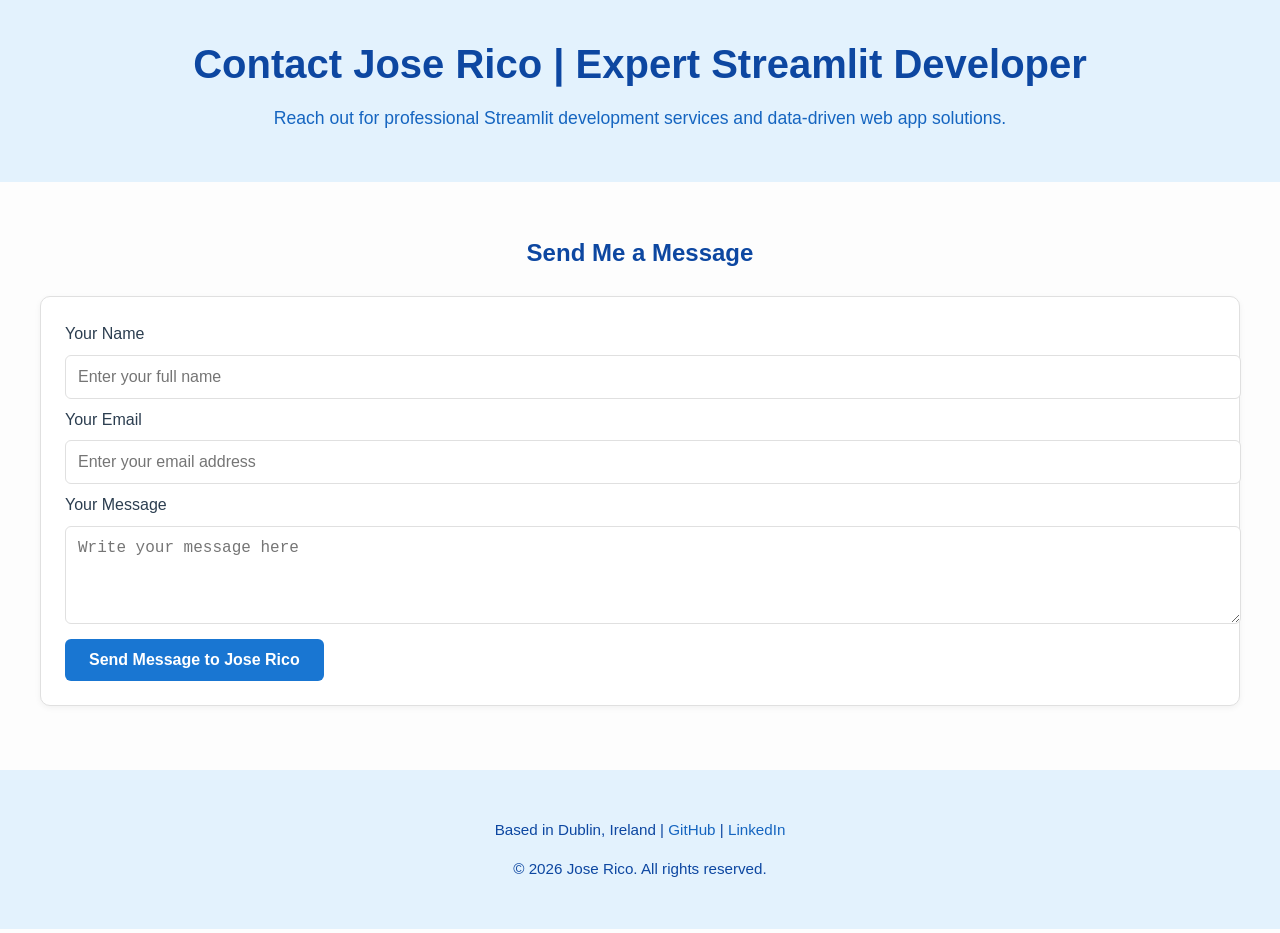
==== Pages/contact.html @ fbb4b767 "Adding files" ====
<!DOCTYPE html>
<html lang="en">
<head>
    <meta charset="UTF-8">
    <meta name="viewport" content="width=device-width, initial-scale=1.0">
    <meta name="description" content="Get in touch with Jose Rico, professional Streamlit developer. Contact me for custom Streamlit apps, Python development, and data-driven solutions." />
    <meta name="keywords" content="Contact Streamlit Developer, Jose Rico, Python, Streamlit Apps, Web Apps, Custom Apps Development, Data Science Solutions" />
    <meta name="author" content="Jose Rico" />
    <title>Contact Jose Rico | Expert Streamlit Developer</title>
    <link rel="stylesheet" href="../assets/styles/styles.css">
    <!-- Favicon -->
    <link rel="icon" href="../assets/img/favicon.png" type="image/png">
</head>
<body>
    <header>
        <h1>Contact Jose Rico | Expert Streamlit Developer</h1>
        <p>Reach out for professional Streamlit development services and data-driven web app solutions.</p>
    </header>

    <section id="contact-form">
        <h2>Send Me a Message</h2>
        <div class="card">
            <form action="https://formspree.io/f/xwplzkkz" method="POST">
                <label for="name">Your Name</label>
                <input type="text" id="name" name="name" placeholder="Enter your full name" required>

                <label for="email">Your Email</label>
                <input type="email" id="email" name="email" placeholder="Enter your email address" required>

                <label for="message">Your Message</label>
                <textarea id="message" name="message" rows="4" placeholder="Write your message here" required></textarea>

                <input type="submit" value="Send Message to Jose Rico" class="cta-btn">
            </form>
        </div>
    </section>

    <footer>
        <p>Based in Dublin, Ireland | <a href="https://github.com/josericodata" target="_blank" rel="noopener">GitHub</a> | <a href="https://www.linkedin.com/in/josericodata/" target="_blank" rel="noopener">LinkedIn</a></p>
        <p>&copy; <span id="year"></span> Jose Rico. All rights reserved.</p>
        <script>
            document.getElementById('year').textContent = new Date().getFullYear();
        </script>
    </footer>
</body>
</html>
---- assets/styles/styles.css ----
body {
    font-family: 'Segoe UI', Tahoma, Geneva, Verdana, sans-serif;
    margin: 0;
    background-color: #fdfdfd;
    color: #2c3e50;
    line-height: 1.6;
  }
  
  header {
    background-color: #e3f2fd;
    color: #0d47a1;
    padding: 2rem 1rem;
    text-align: center;
  }
  
  header h1 {
    margin: 0;
    font-size: 2.5rem;
  }
  
  header p {
    margin-top: 0.5rem;
    font-size: 1.1rem;
    color: #1565c0;
  }
  
  section {
    padding: 2rem 1rem;
    max-width: 1200px;
    margin: auto;
  }
  
  h2 {
    color: #0d47a1;
    text-align: center;
    margin-bottom: 1.5rem;
  }
  
  .grid {
    display: grid;
    grid-template-columns: repeat(auto-fit, minmax(280px, 1fr));
    gap: 1.5rem;
  }
  
  .card {
    background: white;
    border: 1px solid #e0e0e0;
    border-radius: 10px;
    padding: 1.5rem;
    box-shadow: 0 2px 6px rgba(0, 0, 0, 0.05);
    transition: transform 0.2s ease;
  }
  
  .card:hover {
    transform: translateY(-4px);
  }
  
  .card h3 {
    margin-top: 0;
    color: #0d47a1;
  }
  
  .card p {
    font-size: 0.95rem;
    color: #455a64;
  }
  
  iframe {
    width: 100%;
    height: 800px;
    border: none;
    overflow: hidden;
  }
  
  footer {
    background-color: #e3f2fd;
    color: #0d47a1;
    padding: 2rem 1rem;
    text-align: center;
    font-size: 0.95rem;
    margin-top: 2rem;
  }
  
  footer a {
    color: #1565c0;
    text-decoration: none;
  }
  
  footer a:hover {
    text-decoration: underline;
  }
  
  a {
    color: #1976d2;
    text-decoration: none;
  }
  
  a:hover {
    text-decoration: underline;
  }
  
  .cta-btn {
    display: inline-block;
    background-color: #1976d2;
    color: white;
    padding: 12px 24px;
    font-size: 1rem;
    font-weight: 600;
    border-radius: 6px;
    text-decoration: none;
    transition: background-color 0.3s ease;
  }
  
  .cta-btn:hover {
    background-color: #1565c0;
  }
  
  /* Responsive tweaks */
  @media (max-width: 768px) {
    header h1 {
      font-size: 2rem;
    }
  
    header p {
      font-size: 1rem;
    }
  
    .card {
      padding: 1rem;
    }
  
    footer {
      font-size: 0.85rem;
      padding: 1.5rem 1rem;
    }
  }
  
  @media (max-width: 480px) {
    .grid {
      grid-template-columns: 1fr;
    }
  
    iframe {
      height: 600px;
    }
  
    footer {
      font-size: 0.8rem;
    }
  }
  

/* Contact Form */  
/* Additional form styling */
form input[type="text"],
form input[type="email"],
form textarea {
    width: 100%;
    padding: 12px;
    margin: 8px 0;
    border: 1px solid #e0e0e0;
    border-radius: 6px;
    font-size: 1rem;
}

form input[type="submit"] {
    background-color: #1976d2;
    color: white;
    border: none;
    padding: 12px 24px;
    font-size: 1rem;
    font-weight: 600;
    border-radius: 6px;
    cursor: pointer;
    transition: background-color 0.3s ease;
}

form input[type="submit"]:hover {
    background-color: #1565c0;
}

/* Card container */
.card {
    background: white;
    border: 1px solid #e0e0e0;
    border-radius: 10px;
    padding: 1.5rem;
    box-shadow: 0 2px 6px rgba(0, 0, 0, 0.05);
    transition: transform 0.2s ease;
}

/* Hover effect for card */
.card:hover {
    transform: translateY(-4px);
}
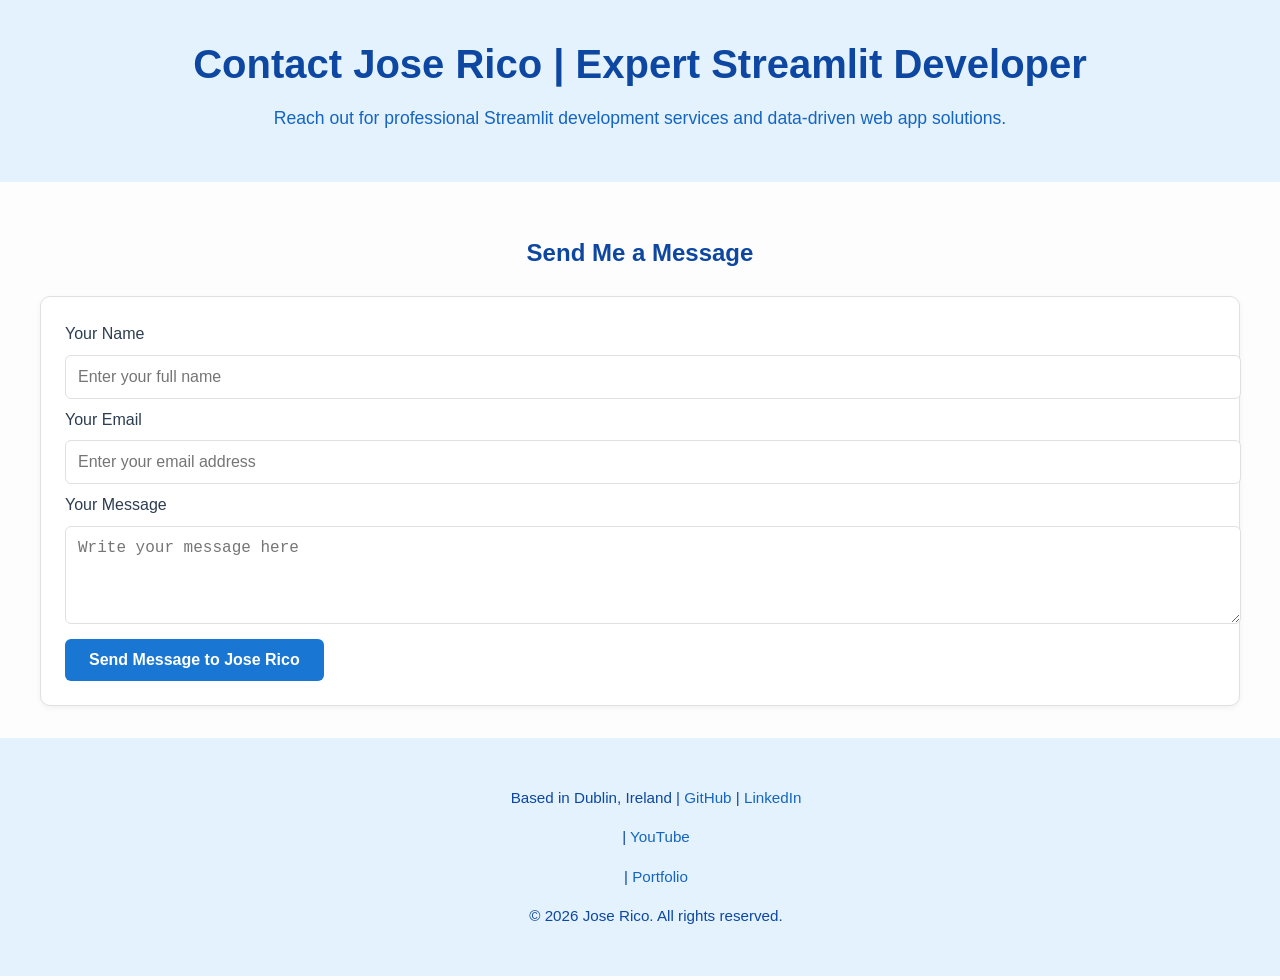
==== commit 6f1d9346: "Updating footer" ====
--- a/Pages/contact.html
+++ b/Pages/contact.html
@@ -36,7 +36,7 @@
     </section>
 
     <footer>
-        <p>Based in Dublin, Ireland | <a href="https://github.com/josericodata" target="_blank" rel="noopener">GitHub</a> | <a href="https://www.linkedin.com/in/josericodata/" target="_blank" rel="noopener">LinkedIn</a></p>
+        <p>Based in Dublin, Ireland | <a href="https://github.com/josericodata" target="_blank">GitHub</a> | <a href="https://www.linkedin.com/in/josericodata/" target="_blank">LinkedIn</a></p> | <a href="https://www.youtube.com/@josericodata" target="_blank">YouTube</a></p> | <a href="https://josericodata.github.io/" target="_blank">Portfolio</a></p>
         <p>&copy; <span id="year"></span> Jose Rico. All rights reserved.</p>
         <script>
             document.getElementById('year').textContent = new Date().getFullYear();
--- a/assets/styles/styles.css
+++ b/assets/styles/styles.css
@@ -1,9 +1,12 @@
-body {
+html, body {
     font-family: 'Segoe UI', Tahoma, Geneva, Verdana, sans-serif;
-    margin: 0;
     background-color: #fdfdfd;
     color: #2c3e50;
     line-height: 1.6;
+    height: 100%;
+    margin: 0;
+    display: flex;
+    flex-direction: column;
   }
   
   header {
@@ -78,7 +81,7 @@
     padding: 2rem 1rem;
     text-align: center;
     font-size: 0.95rem;
-    margin-top: 2rem;
+    width: 100%;
   }
   
   footer a {
@@ -193,3 +196,8 @@
 .card:hover {
     transform: translateY(-4px);
 }
+
+/* Main content will expand to fill the available space */
+#contact-form {
+  flex: 1;
+}
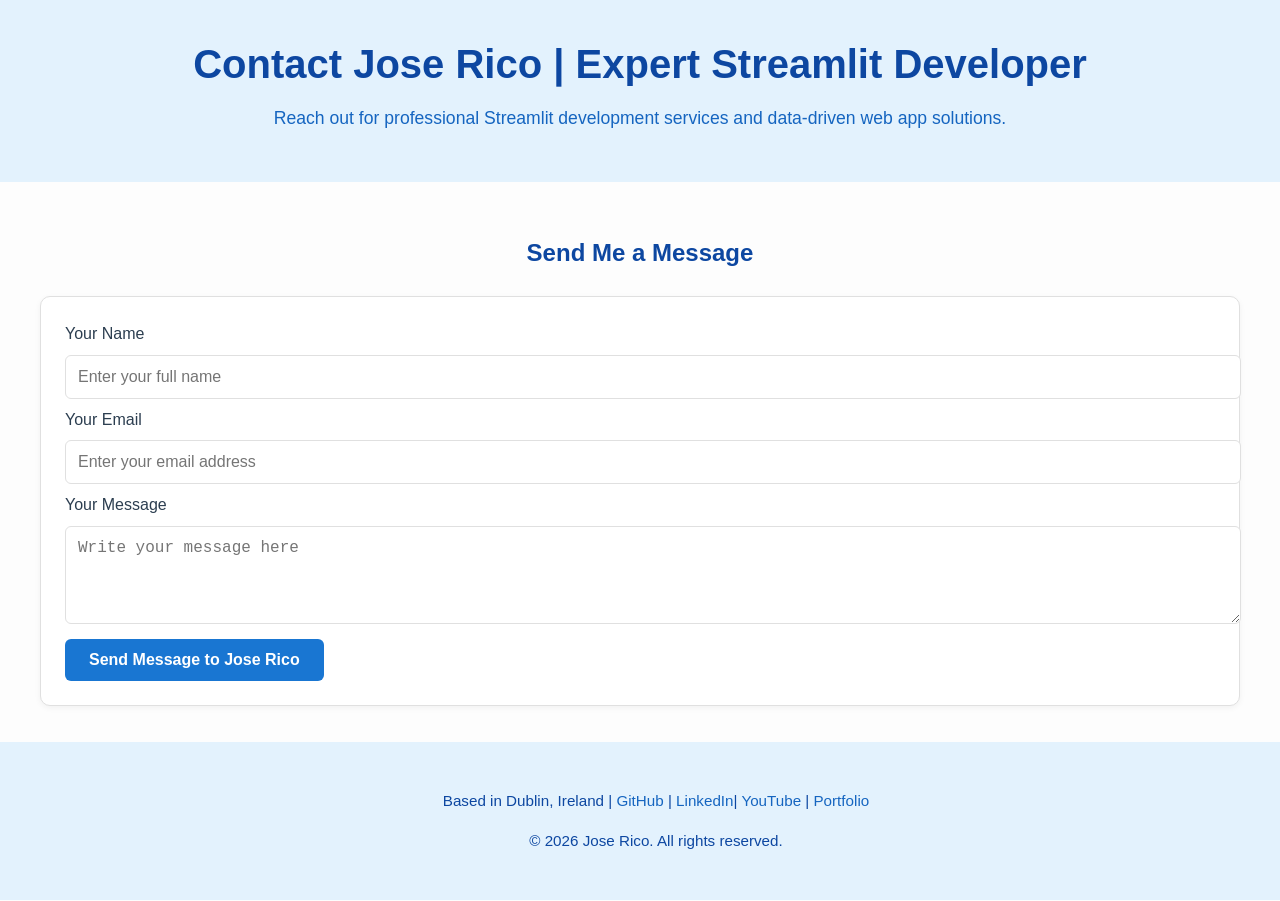
==== commit 3ce9d910: "Updating footer v3" ====
--- a/Pages/contact.html
+++ b/Pages/contact.html
@@ -36,7 +36,7 @@
     </section>
 
     <footer>
-        <p>Based in Dublin, Ireland | <a href="https://github.com/josericodata" target="_blank">GitHub</a> | <a href="https://www.linkedin.com/in/josericodata/" target="_blank">LinkedIn</a></p> | <a href="https://www.youtube.com/@josericodata" target="_blank">YouTube</a></p> | <a href="https://josericodata.github.io/" target="_blank">Portfolio</a></p>
+        <p>Based in Dublin, Ireland | <a href="https://github.com/josericodata" target="_blank">GitHub</a> | <a href="https://www.linkedin.com/in/josericodata/" target="_blank">LinkedIn</a>| <a href="https://www.youtube.com/@josericodata" target="_blank">YouTube</a> | <a href="https://josericodata.github.io/" target="_blank">Portfolio</a></p>
         <p>&copy; <span id="year"></span> Jose Rico. All rights reserved.</p>
         <script>
             document.getElementById('year').textContent = new Date().getFullYear();
